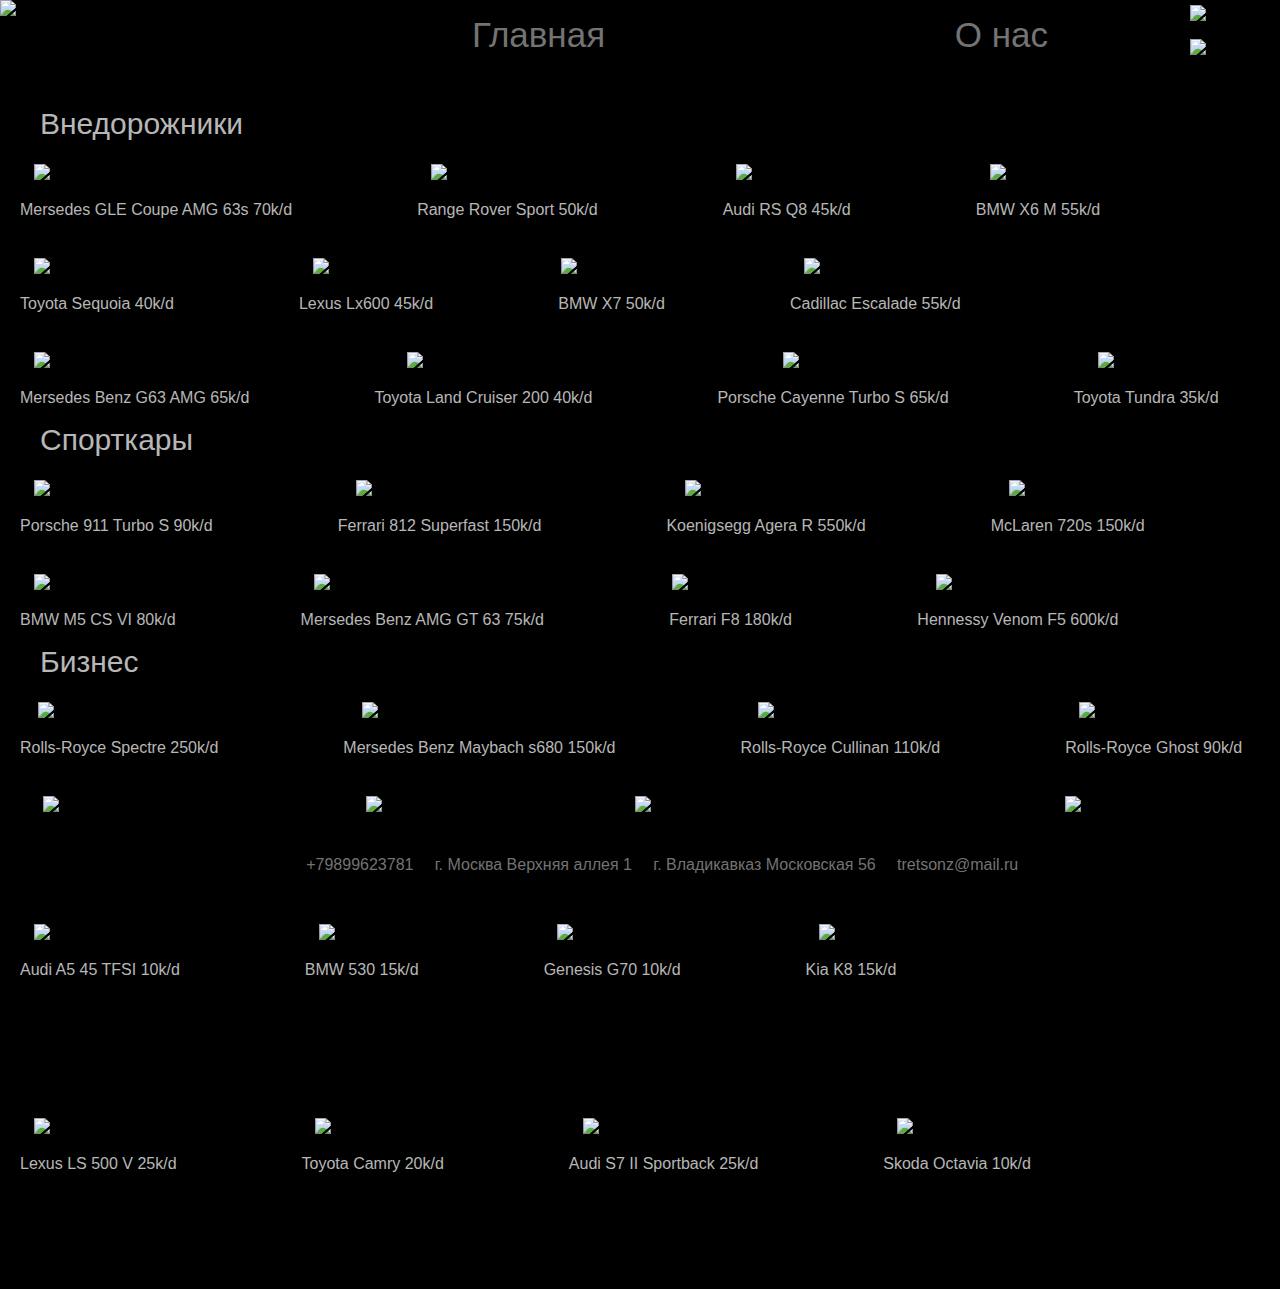
==== katalog.html @ e8d3fa13 "Add files via upload" ====
<!DOCTYPE html>
<html lang="ru">
<head>
    <meta charset="UTF-8">
    <meta name="viewport" content="width=device-width, initial-scale=1.0">
    <title>Karacars</title>
    <link rel="stylesheet" href="katalog.css">
</head>
<body>
    <div class="verhpanel">
        <div class="head">
            <img class="m_logo" src="img/main_logo_obrez.png" alt="logo">
        </div>
        <nav>
            <ul style="font-size: 35px;" class="menu">
                <li class="dropdown"><a href="glavka.html">Главная</a></li>
                <li style="padding-left: 300px;"><a href="o_nas.html">О нас</a></li>
            </ul>
        </nav>
        <div class="divflagi">
            <img class="flagi" src="img/flag_15reg.png" alt="north_ossetia">
            <img class="flagi" src="img/flag_rus.png" alt="russia">
        </div>
    </div>
    <div class="seredina">
        <p class="podpisi" style="margin-top: 30px; padding-top: 20px; padding-left: 40px; margin-bottom: 0px; font-size: 30px;">Внедорожники</p>
        <div class="catalogvned">
            <div class="catalogvned1">
                <div class="item" onclick="openOrderMenu('Mersedes GLE Coupe AMG 63s 70k/d')">
                    <img class="vned1" src="img/imgvned/mersedesglecoupeamg63.jpg" alt="Mersedes GLE Coupe AMG 63s">
                    <p class="podpisi">Mersedes GLE Coupe AMG 63s 70k/d</p>
                </div>
                <div style="padding-left: 105px;" class="item" onclick="openOrderMenu('Range Rover Sport 50k/d')">
                    <img class="vned2" src="img/imgvned/rangeroversportblack.jpg" alt="Range Rover Sport">
                    <p class="podpisi">Range Rover Sport 50k/d</p>
                </div>
                <div style="padding-left: 105px;" class="item" onclick="openOrderMenu('Audi RS Q8 45k/')">
                    <img class="vned3" src="img/imgvned/audirsq8.jpg" alt="Audi RS Q8">
                    <p class="podpisi">Audi RS Q8 45k/d</p>
                </div>
                <div style="padding-left: 105px;" class="item" onclick="openOrderMenu('BMW X6 M 55k/d')">
                    <img class="vned4" src="img/imgvned/bmwx6m.jpeg" alt="BMW X6 M">
                    <p class="podpisi">BMW X6 M 55k/d</p>
                </div>
            </div>
            <div class="catalogvned2">
                <div class="item" onclick="openOrderMenu('Toyota Sequoia 35k/d')">
                    <img class="vned1" src="img/imgvned/toyotasequoya.jpg" alt="Toyota Sequoia">
                    <p class="podpisi">Toyota Sequoia 40k/d</p>
                </div>
                <div style="padding-left: 105px;" class="item" onclick="openOrderMenu('Lexus Lx600 45k/d')">
                    <img class="vned2" src="img/imgvned/lexuslx600.jpg" alt="Lexus Lx600">
                    <p class="podpisi">Lexus Lx600 45k/d</p>
                </div>
                <div style="padding-left: 105px;" class="item" onclick="openOrderMenu('Audi RS Q8 45k/')">
                    <img class="vned3" src="img/imgvned/bmwx7.jpg" alt="Audi RS Q8">
                    <p class="podpisi">BMW X7 50k/d</p>
                </div>
                <div style="padding-left: 105px;" class="item" onclick="openOrderMenu('Cadillac Escalade 55k/d')">
                    <img class="vned4" src="img/imgvned/cadillacescalade.jpg" alt="Cadillac Escalade">
                    <p class="podpisi">Cadillac Escalade 55k/d</p>
                </div>
            </div>
            <div class="catalogvned3">
                <div class="item" onclick="openOrderMenu('Mersedes Benz G63 AMG 65k/d')">
                    <img class="vned1" src="img/imgvned/mersedesbenzg63amg.jpg" alt="Mersedes Benz G63 AMG">
                    <p class="podpisi">Mersedes Benz G63 AMG 65k/d</p>
                </div>
                <div style="padding-left: 105px;" class="item" onclick="openOrderMenu('Range Rover Sport 50k/d')">
                    <img class="vned2" src="img/imgvned/toyotalandcruiser200ii.jpg" alt="Range Rover Sport">
                    <p class="podpisi">Toyota Land Cruiser 200 40k/d</p>
                </div>
                <div style="padding-left: 105px;" class="item" onclick="openOrderMenu('Audi RS Q8 45k/')">
                    <img class="vned3" src="img/imgvned/porschecayenneturbos.jpg" alt="Audi RS Q8">
                    <p class="podpisi">Porsche Cayenne Turbo S 65k/d</p>
                </div>
                <div style="padding-left: 105px;" class="item" onclick="openOrderMenu('BMW X6 M 55k/d')">
                    <img class="vned4" src="img/imgvned/toyotatundra.jpg" alt="BMW X6 M">
                    <p class="podpisi">Toyota Tundra 35k/d</p>
                </div>
            </div>
        </div>
        <p class="podpisi" style="padding-left: 40px; font-size: 30px; margin: 0px;">Спорткары</p>
        <div class="catalogsport">
            <div class="catalogsport1">
                <div class="item" onclick="openOrderMenu('Porsche 911 Turbo S 90k/d')">
                    <img class="sport1" src="img/imgsport/porsche911turbos.jpg" alt="Porsche 911 Turbo S">
                    <p class="podpisi">Porsche 911 Turbo S 90k/d</p>
                </div>
                <div style="padding-left: 105px;" class="item" onclick="openOrderMenu('Ferrari 812 Superfast 150k/d')">
                    <img class="sport2" src="img/imgsport/ferrari812superfast.jpg" alt="Ferrari 812 Superfast">
                    <p class="podpisi">Ferrari 812 Superfast 150k/d</p>
                </div>
                <div style="padding-left: 105px;" class="item" onclick="openOrderMenu('Koenigsegg Agera R 950k/d')">
                    <img class="sport3" src="img/imgsport/koenigseggagerar.jpg" alt="Koenigsegg Agera R">
                    <p class="podpisi">Koenigsegg Agera R 550k/d</p>
                </div>
                <div style="padding-left: 105px;" class="item" onclick="openOrderMenu('McLaren 720s 150k/d')">
                    <img class="sport4" src="img/imgsport/mclaren720s.jpg" alt="McLaren 720s">
                    <p class="podpisi">McLaren 720s 150k/d</p>
                </div>
            </div>
            <div class="catalogsport2">
                <div class="item" onclick="openOrderMenu('BMW M5 CS VI 80k/d')">
                    <img class="sport1" src="img/imgsport/bmwm5csvi.jpg" alt="BMW M5 CS VI">
                    <p class="podpisi">BMW M5 CS VI 80k/d</p>
                </div>
                <div style="padding-left: 105px;" class="item" onclick="openOrderMenu('Mersedes Benz AMG GT 63 75k/d')">
                    <img class="sport2" src="img/imgsport/mersedesamggt63ii.jpeg" alt="Mersedes Benz AMG GT 63">
                    <p class="podpisi">Mersedes Benz AMG GT 63 75k/d</p>
                </div>
                <div style="padding-left: 105px;" class="item" onclick="openOrderMenu('Ferrari F8 180k/d')">
                    <img class="sport3" src="img/imgsport/ferrarif8.jpg" alt="Ferrari F8 180">
                    <p class="podpisi">Ferrari F8 180k/d</p>
                </div>
                <div style="padding-left: 105px;" class="item" onclick="openOrderMenu('Hennessy Venom F5 600k/d')">
                    <img class="sport4" src="img/imgsport/hennesyvenomf5.jpg" alt="Hennessy Venom F5">
                    <p class="podpisi">Hennessy Venom F5 600k/d</p>
                </div>
            </div>
        </div>
        <p class="podpisi" style="font-size: 30px; margin: 0px; padding-left: 40px;">Бизнес</p>
        <div class="catalogbis">
            <div class="catalogbis1">
                <div class="item" onclick="openOrderMenu('Rolls-Royce Spectre 250k/d')">
                    <img class="vned1" src="img/imgbis/rollsroycespectre.jpg" alt="Rolls-Royce Spectre">
                    <p class="podpisi">Rolls-Royce Spectre 250k/d</p>
                </div>
                <div style="padding-left: 105px;" class="item" onclick="openOrderMenu('Mersedes Benz Maybach s680 100k/d')">
                    <img class="vned2" src="img/imgbis/mersedesbenzmaybachs680 (1).jpg" alt="Mersedes Benz Maybach s680">
                    <p class="podpisi">Mersedes Benz Maybach s680 150k/d</p>
                </div>
                <div style="padding-left: 105px;" class="item" onclick="openOrderMenu('Rolls-Royce Cullinan 110k/d')">
                    <img class="vned3" src="img/imgbis/rollsroyceghost.jpeg" alt="Rolls-Royce Cullinan">
                    <p class="podpisi">Rolls-Royce Cullinan 110k/d</p>
                </div>
                <div style="padding-left: 105px;" class="item" onclick="openOrderMenu('Rolls-Royce Ghost 90k/d')">
                    <img class="vned4" src="img/imgbis/rollsroycecullinan.jpg" alt="Rolls-Royce Ghost">
                    <p class="podpisi">Rolls-Royce Ghost 90k/d</p>
                </div>
            </div>
            <div class="catalogbis2">
                <div class="item" onclick="openOrderMenu('Rolls-Royce Spectre 250k/d')">
                    <img class="vned1" src="img/imgbis/rollsroycephantom.jpg" alt="Rolls-Royce Spectre">
                    <p class="podpisi">Rolls-Royce Phantom 250k/d</p>
                </div>
                <div style="padding-left: 105px;" class="item" onclick="openOrderMenu('Audi S8 Long 80k/d')">
                    <img class="vned2" src="img/imgbis/audis8long.jpeg" alt="Audi S8 Long">
                    <p class="podpisi">Audi S8 Long 80k/d</p>
                </div>
                <div style="padding-left: 105px;" class="item" onclick="openOrderMenu('Mersedes Benz Maybach GLS600 II 100k/d')">
                    <img class="vned3" src="img/imgbis/mersedesbenzmaybachgls600ii.jpg" alt="Mersedes Benz Maybach GLS600 II">
                    <p class="podpisi">Mersedes Benz Maybach GLS600 II 100k/d</p>
                </div>
                <div style="padding-left: 105px;" class="item" onclick="openOrderMenu('Bentley Bentayga 90k/d')">
                    <img class="vned4" src="img/imgbis/bentleybentaygai.jpg" alt="Bentley Bentayga">
                    <p class="podpisi">Bentley Bentayga 90k/d</p>
                </div>
            </div>
        </div>
        <p class="podpisi" style="font-size: 30px; margin: 0px; padding-left: 40px;">Комфорт</p>
        <div class="catalogcomf">
            <div class="catalogcomf1">
                <div class="item" onclick="openOrderMenu('Audi A5 45 TFSI 10k/d')">
                    <img class="vned1" src="img/imgkomf/audia545tfsi.jpg" alt="Audi A5 45 TFSI">
                    <p class="podpisi">Audi A5 45 TFSI 10k/d</p>
                </div>
                <div style="padding-left: 105px;" class="item" onclick="openOrderMenu('BMW 530 15k/d')">
                    <img class="vned2" src="img/imgkomf/bmw530.jpg" alt="BMW 530">
                    <p class="podpisi">BMW 530 15k/d</p>
                </div>
                <div style="padding-left: 105px;" class="item" onclick="openOrderMenu('Genesis G70 10k/d')">
                    <img class="vned3" src="img/imgkomf/genesisg70.jpg" alt="Genesis G70">
                    <p class="podpisi">Genesis G70 10k/d</p>
                </div>
                <div style="padding-left: 105px;" class="item" onclick="openOrderMenu('Kia K8 14k/d')">
                    <img class="vned4" src="img/imgkomf/kiak8.jpg" alt="Kia K8">
                    <p class="podpisi">Kia K8 15k/d</p>
                </div>
            </div>
            <div class="catalogcomf2">
                <div class="item" onclick="openOrderMenu('Lexus LS 500 V 25k/d')">
                    <img class="vned1" src="img/imgkomf/lexusls500v.jpg" alt="Lexus LS 500 V">
                    <p class="podpisi">Lexus LS 500 V 25k/d</p>
                </div>
                <div style="padding-left: 105px;" class="item" onclick="openOrderMenu('Toyota Camry 20k/d')">
                    <img class="vned2" src="img/imgkomf/toyotacamryviii.jpg" alt="Toyota Camry">
                    <p class="podpisi">Toyota Camry 20k/d</p>
                </div>
                <div style="padding-left: 105px;" class="item" onclick="openOrderMenu('Audi S7 II Sportback 25k/d')">
                    <img class="vned3" src="img/imgkomf/audis7iisportback.jpg" alt="Audi S7 II Sportback">
                    <p class="podpisi">Audi S7 II Sportback 25k/d</p>
                </div>
                <div style="padding-left: 105px;" class="item" onclick="openOrderMenu('Skoda Octavia 10k/d')">
                    <img class="vned4" src="img/imgkomf/skodaoctaviavii.jpg" alt="Skoda Octavia">
                    <p class="podpisi">Skoda Octavia 10k/d</p>
                </div>
            </div>
        </div>
        <div id="orderMenu" class="order-menu">
            <div class="order-menu-content">
                <span class="close" onclick="closeOrderMenu()">&times;</span>
                <h2>Заказ товара</h2>
                <p id="orderItem">Вы выбрали: </p>
                <input type="text" placeholder="Ваше имя">
                <input type="text" placeholder="Ваш телефон">
                <button onclick="submitOrder()">Оформить заказ</button>
            </div>
        </div>
    </div>
    <div class="nizhpanel">
        <ul class="nizhspis">
            <li><img class="nizhicon" src="img/phone2.svg" alt=""></li>
            <li style="padding-right: 1%;">+79899623781</li>
            <li><img class="nizhicon" src="img/mesto.svg" alt=""></li>
            <li style="padding-right: 1%;">г. Москва Верхняя аллея 1</li>
            <li><img class="nizhicon" src="img/mesto.svg" alt=""></li>
            <li style="padding-right: 1%;">г. Владикавказ Московская 56</li>
            <li><img class="nizhicon" src="img/mail.svg" alt=""></li>
            <li>tretsonz@mail.ru</li>
        </ul>
    </div>
    <script src="katalog.js"></script>
</body>
</html>
---- katalog.css ----
body {
    background-color: black;
    margin: 0;
    font-family: 'Lucida Sans', 'Lucida Sans Regular', 'Lucida Grande', 'Lucida Sans Unicode', Geneva, Verdana, sans-serif;
    background-image: url(img/backeditedtwice.jpg);
    background-repeat: no-repeat;
    background-size: 100%;
    background-attachment: fixed;
}
.head {
    background-color: black;
    display: inline-flex;
    width: 100%;
}
.m_logo {
    height: 100px;
}
.menu {
    list-style-type: none;
    text-align: center;
    margin-top: -85px;
    margin-left: 200px;
}
.menu > li {
    display: inline;
    position: relative;
    margin: 0 20px;
    color: rgb(115, 115, 115);
}
.menu > li:hover {
    cursor: pointer;
}
.dropdown-content {
    display: none;
    position: absolute;
    background-color: black;
    min-width: 160px;
    box-shadow: 0px 8px 16px 0px rgba(0,0,0,0.2);
    z-index: 1;
    opacity: 0;
    transition: opacity 0.3s;
    margin-top: 25px;
    margin-left: 440px;
}
.dropdown-content.show {
    display: block;
    opacity: 1;
}
.dropdown-content li {
    color: rgb(115, 115, 115);
    padding-top: 12px;
    padding-bottom: 12px;
    margin-left: -40px;
    text-decoration: none;
    display: block;
}
.dropdown-content li:hover {
    background-color: rgb(50, 50, 50);
}
.flagi {
    width: 40%;
}
.divflagi {
    margin-top: -85px;
    margin-left: 93%;
}
a {
    text-decoration: none;
    color: rgb(115, 115, 115)
}
.nizhpanel {
    position: fixed;
    bottom: 0;
    left: 0;
    width: 100%;
    background-color: black;
    color: rgb(115, 115, 115);
    text-align: center;
    padding: 10px 0;
}
.nizhspis li {
    display: inline;
}
.nizhicon {
    height: 20px;
}
.catalogvned1 {
    gap: 20px;
    display: flex;
    padding-top: 20px;
    padding-left: 20px;
}
.catalogvned2 {
    gap: 20px;
    display: flex;
    padding-top: 20px;
    padding-left: 20px;
}
.catalogvned3 {
    gap: 20px;
    display: flex;
    padding-top: 20px;
    padding-left: 20px;
}
.catalogsport1 {
    gap: 20px;
    display: flex;
    padding-top: 20px;
    padding-left: 20px;
}
.catalogsport2 {
    gap: 20px;
    display: flex;
    padding-top: 20px;
    padding-left: 20px;
}
.catalogbis1 {
    gap: 20px;
    display: flex;
    padding-top: 20px;
    padding-left: 20px;
}
.catalogbis2 {
    gap: 20px;
    display: flex;
    padding-top: 20px;
    padding-left: 20px;
}
.catalogcomf1 {
    gap: 20px;
    display: flex;
    padding-top: 20px;
    padding-left: 20px;
    margin-bottom: 100px;
}
.catalogcomf2 {
    gap: 20px;
    display: flex;
    padding-top: 20px;
    padding-left: 20px;
    margin-bottom: 100px;
}
.item {
    cursor: pointer;
    text-align: center;
}
.item img {
    width: 355px;
    height: 200px;
    border: 3px solid #000;
}
.order-menu {
    display: none;
    position: fixed;
    top: 0;
    left: 0;
    width: 100%;
    height: 100%;
    background-color: rgba(0, 0, 0, 0.5);
    text-align: center;
    justify-content: center;
    align-items: center;
}
.order-menu-content {
    background: white;
    padding: 20px;
    border-radius: 5px;
    position: relative;
    display: inline-block;
}
.close {
    position: absolute;
    top: 10px;
    right: 10px;
    cursor: pointer;
    font-size: 20px;
}
.podpisi {
    color: rgba(255, 255, 255, 0.726);
}
.prodssilka {
    color: rgba(255, 255, 255, 0.726);
}
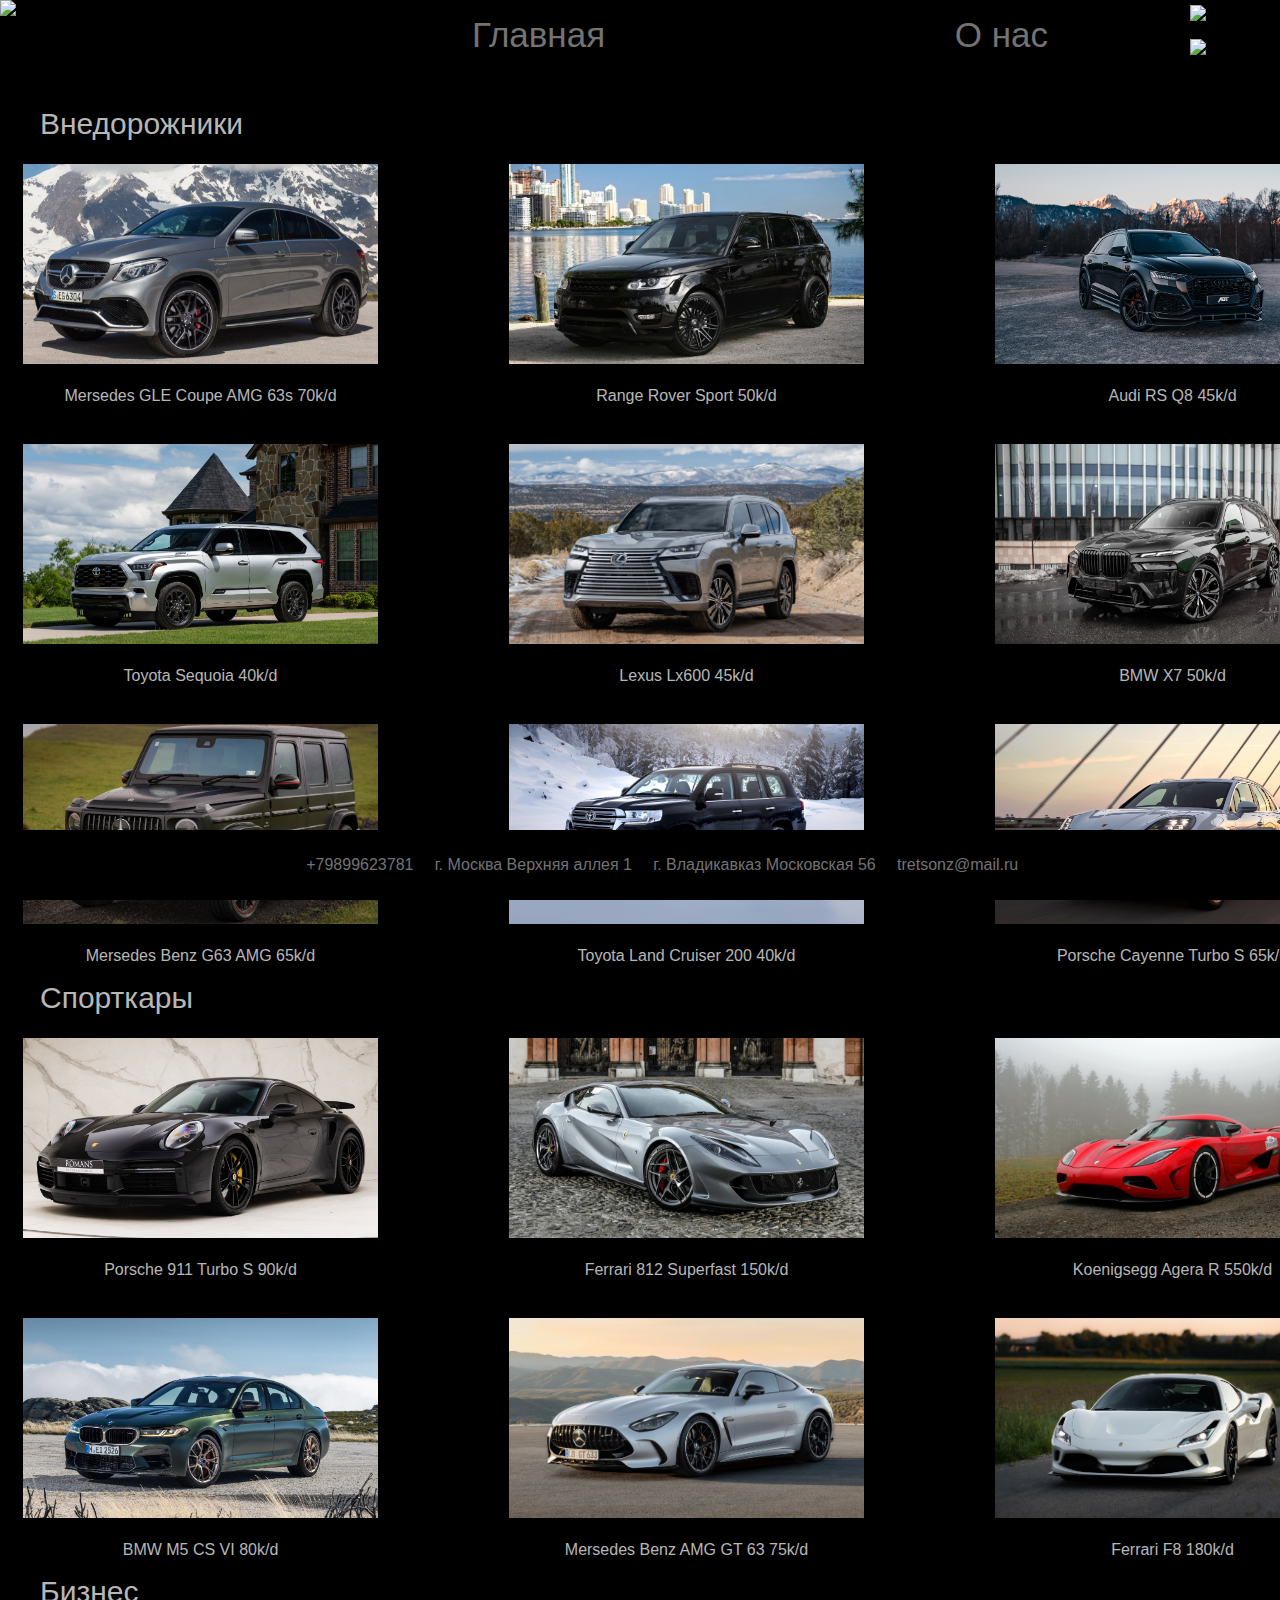
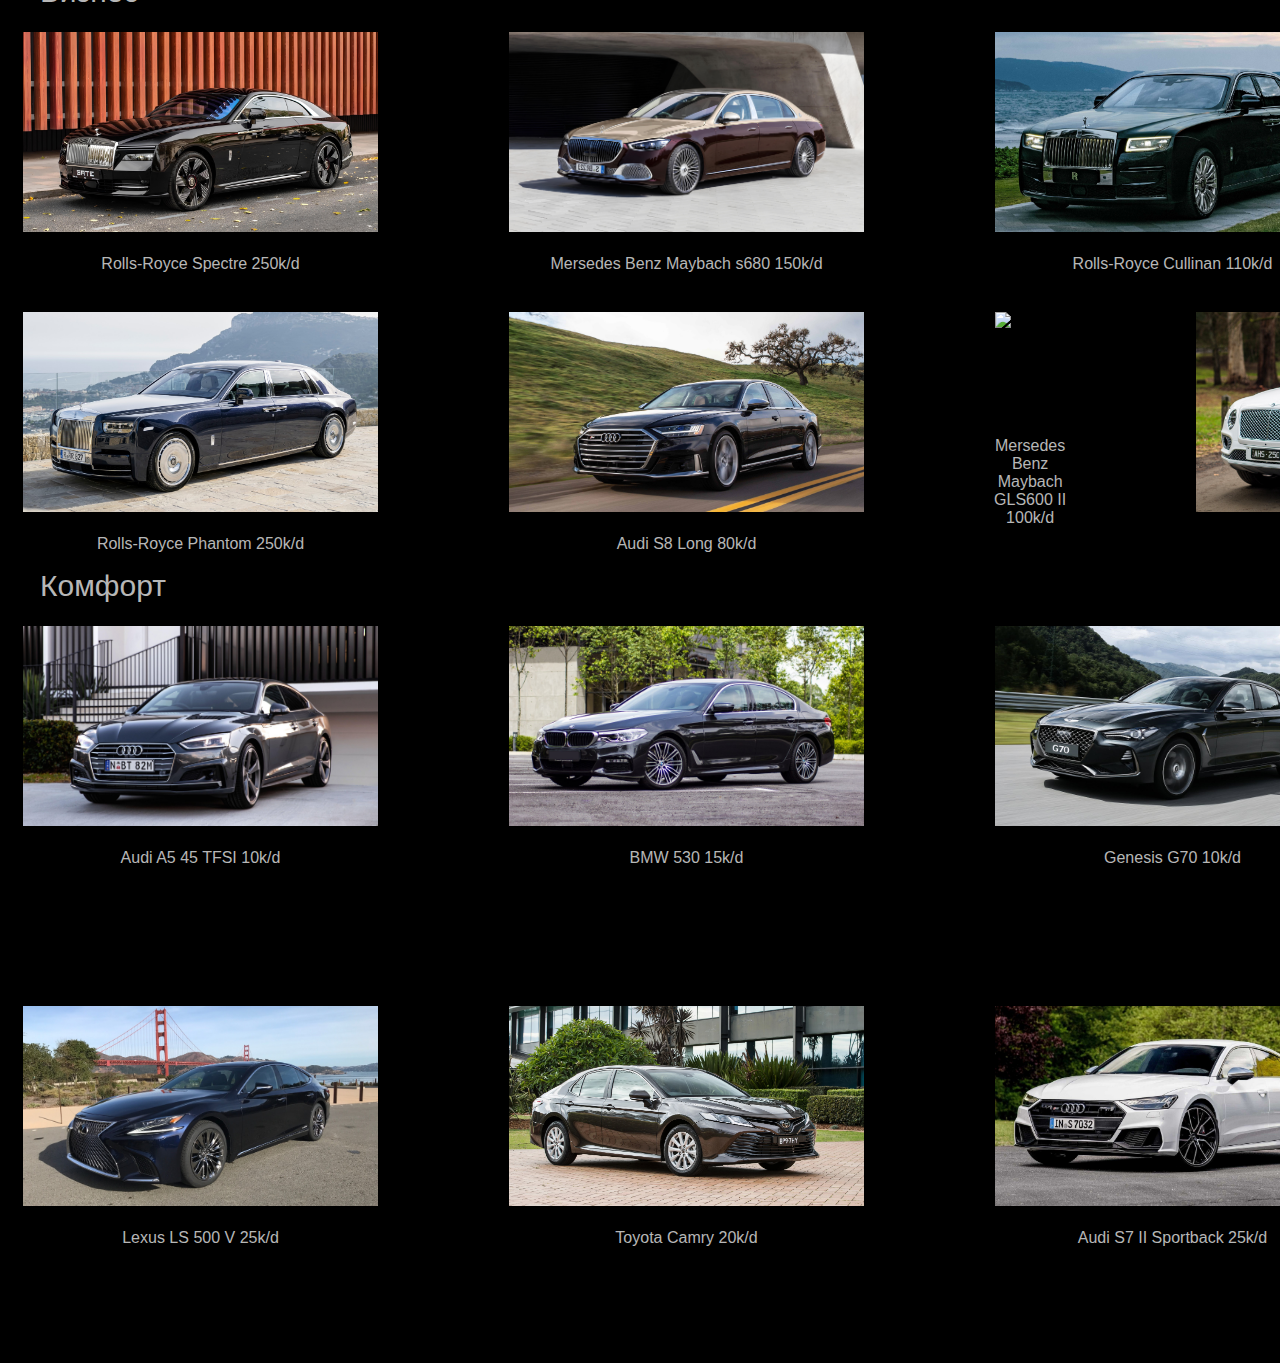
==== commit 0dce1948: "Add files via upload" ====
--- a/katalog.html
+++ b/katalog.html
@@ -13,7 +13,7 @@
         </div>
         <nav>
             <ul style="font-size: 35px;" class="menu">
-                <li class="dropdown"><a href="glavka.html">Главная</a></li>
+                <li class="dropdown"><a href="index.html">Главная</a></li>
                 <li style="padding-left: 300px;"><a href="o_nas.html">О нас</a></li>
             </ul>
         </nav>
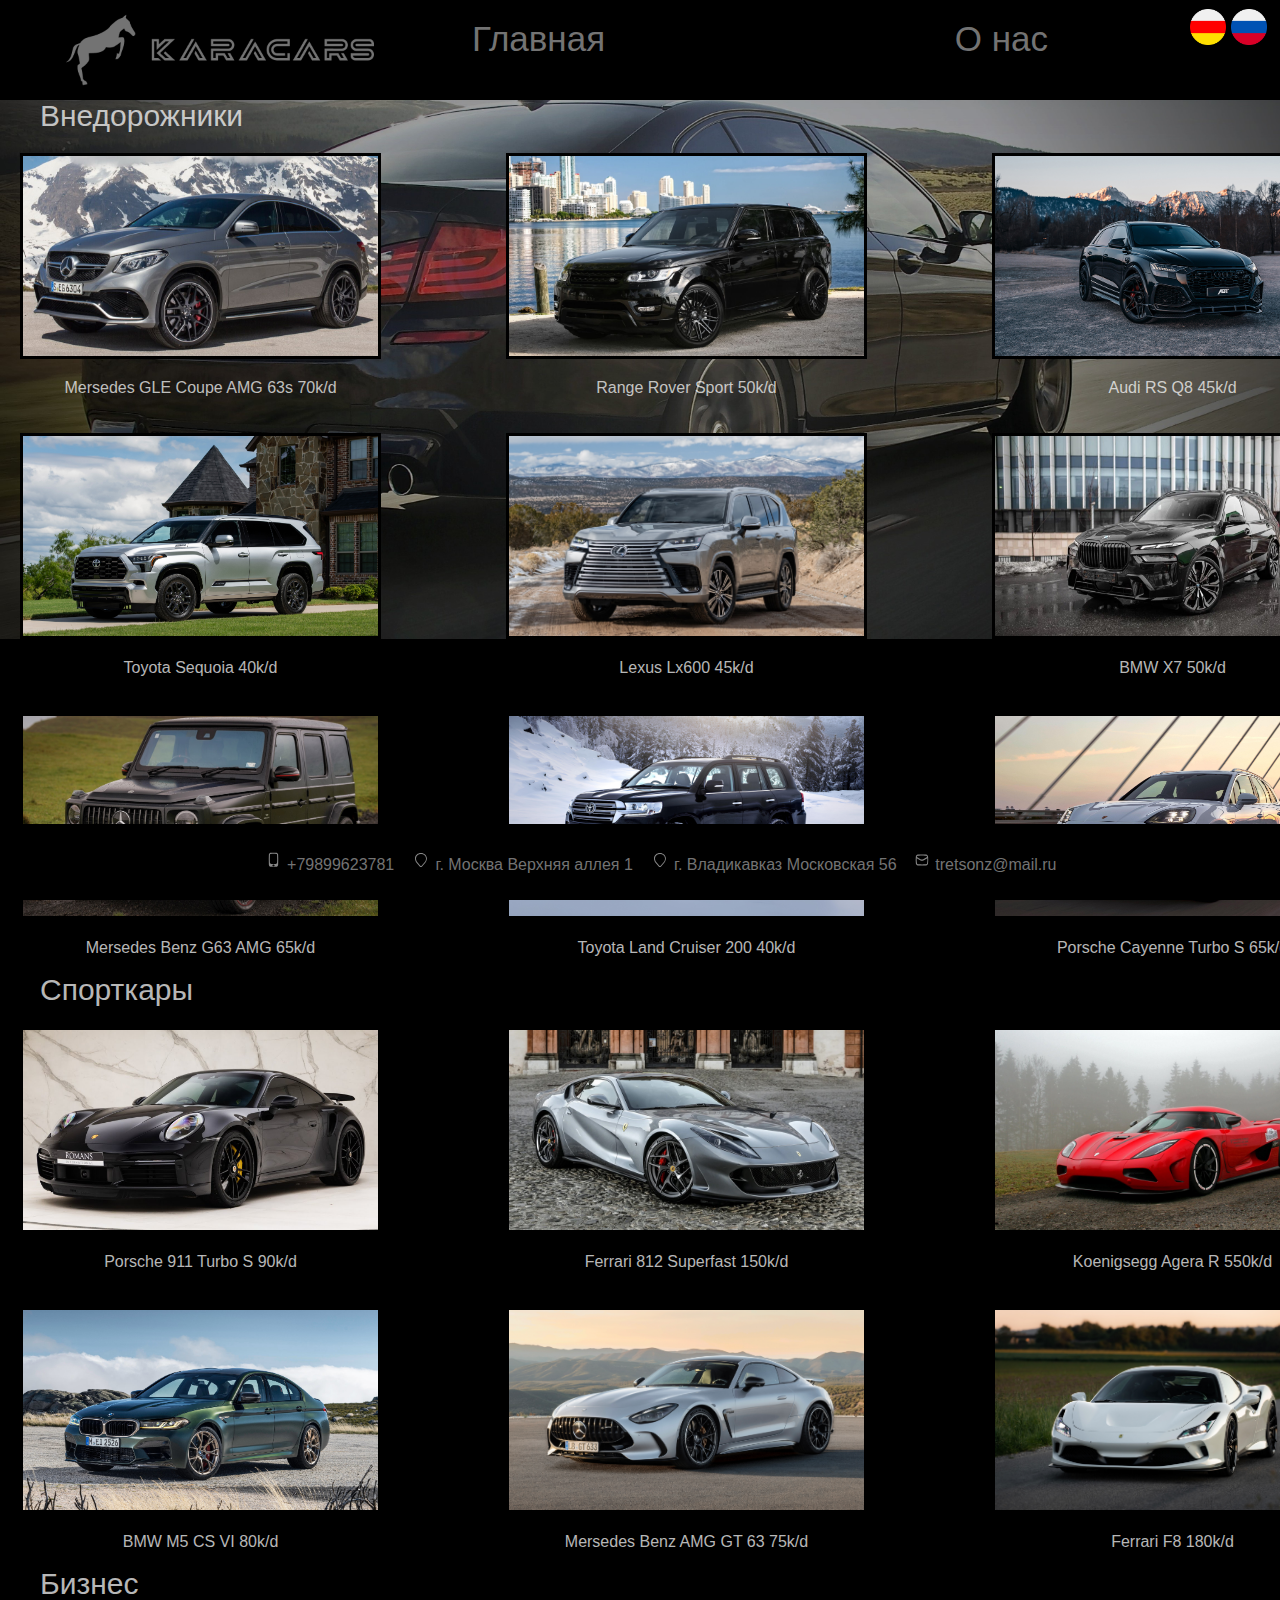
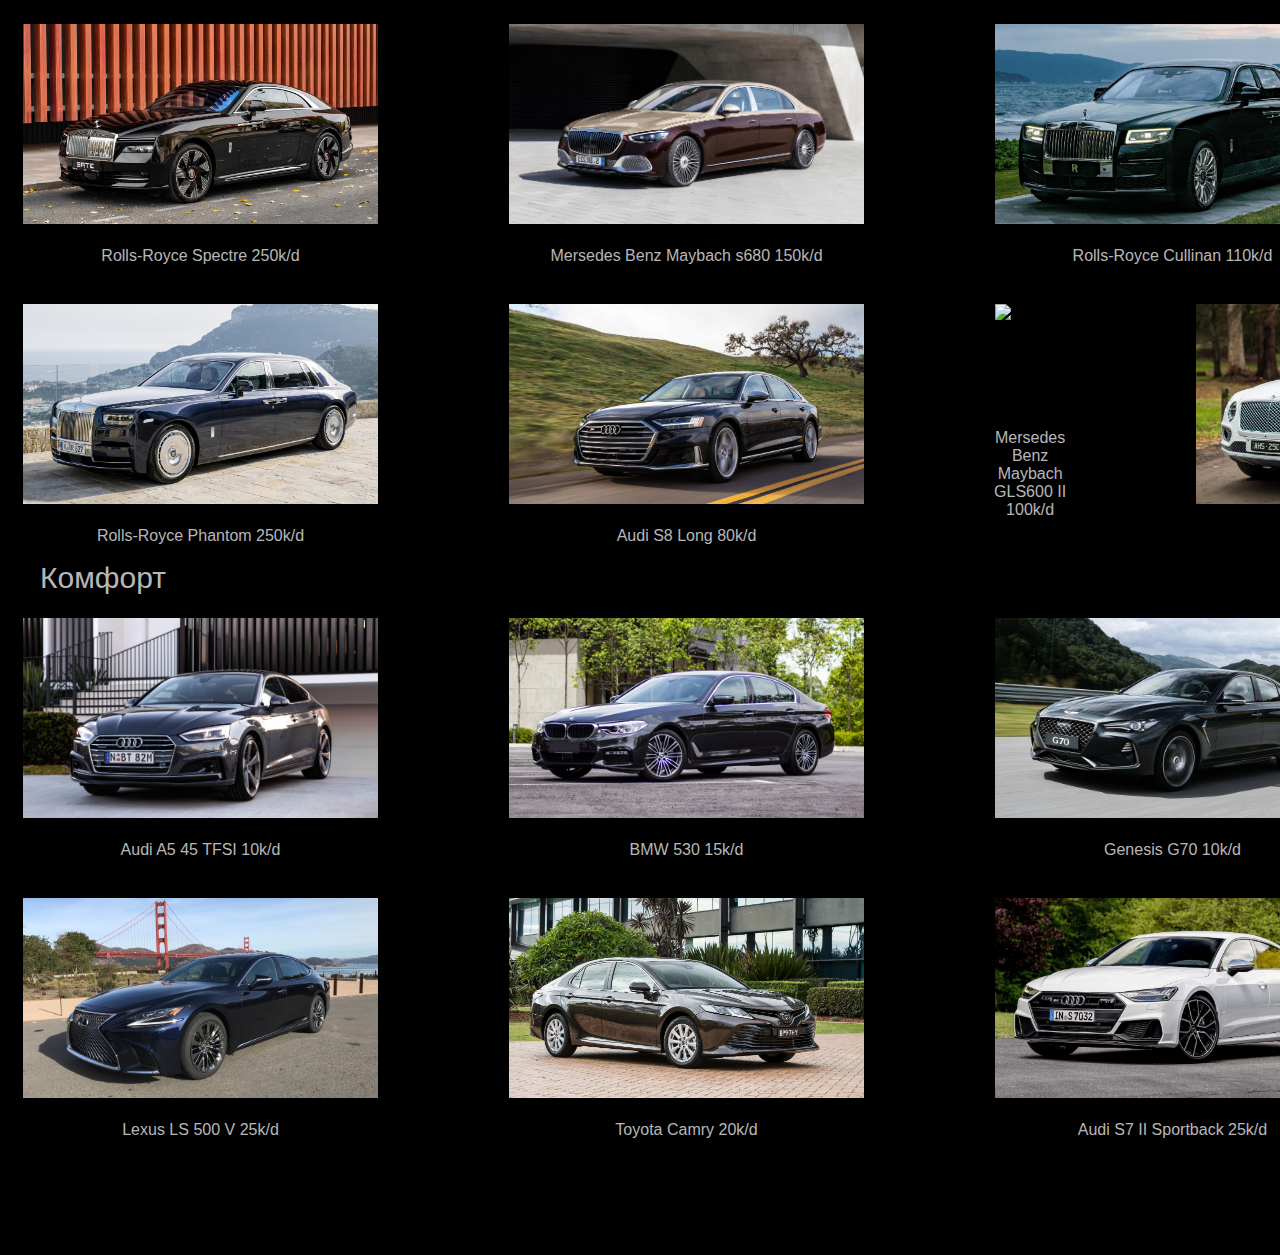
==== commit 4e126cb1: "Update katalog.html" ====
--- a/katalog.html
+++ b/katalog.html
@@ -178,7 +178,7 @@
                     <p class="podpisi">Kia K8 15k/d</p>
                 </div>
             </div>
-            <div class="catalogcomf2">
+            <div style="margin-top: -100px;" class="catalogcomf2">
                 <div class="item" onclick="openOrderMenu('Lexus LS 500 V 25k/d')">
                     <img class="vned1" src="img/imgkomf/lexusls500v.jpg" alt="Lexus LS 500 V">
                     <p class="podpisi">Lexus LS 500 V 25k/d</p>
@@ -222,4 +222,4 @@
     </div>
     <script src="katalog.js"></script>
 </body>
-</html>+</html>
